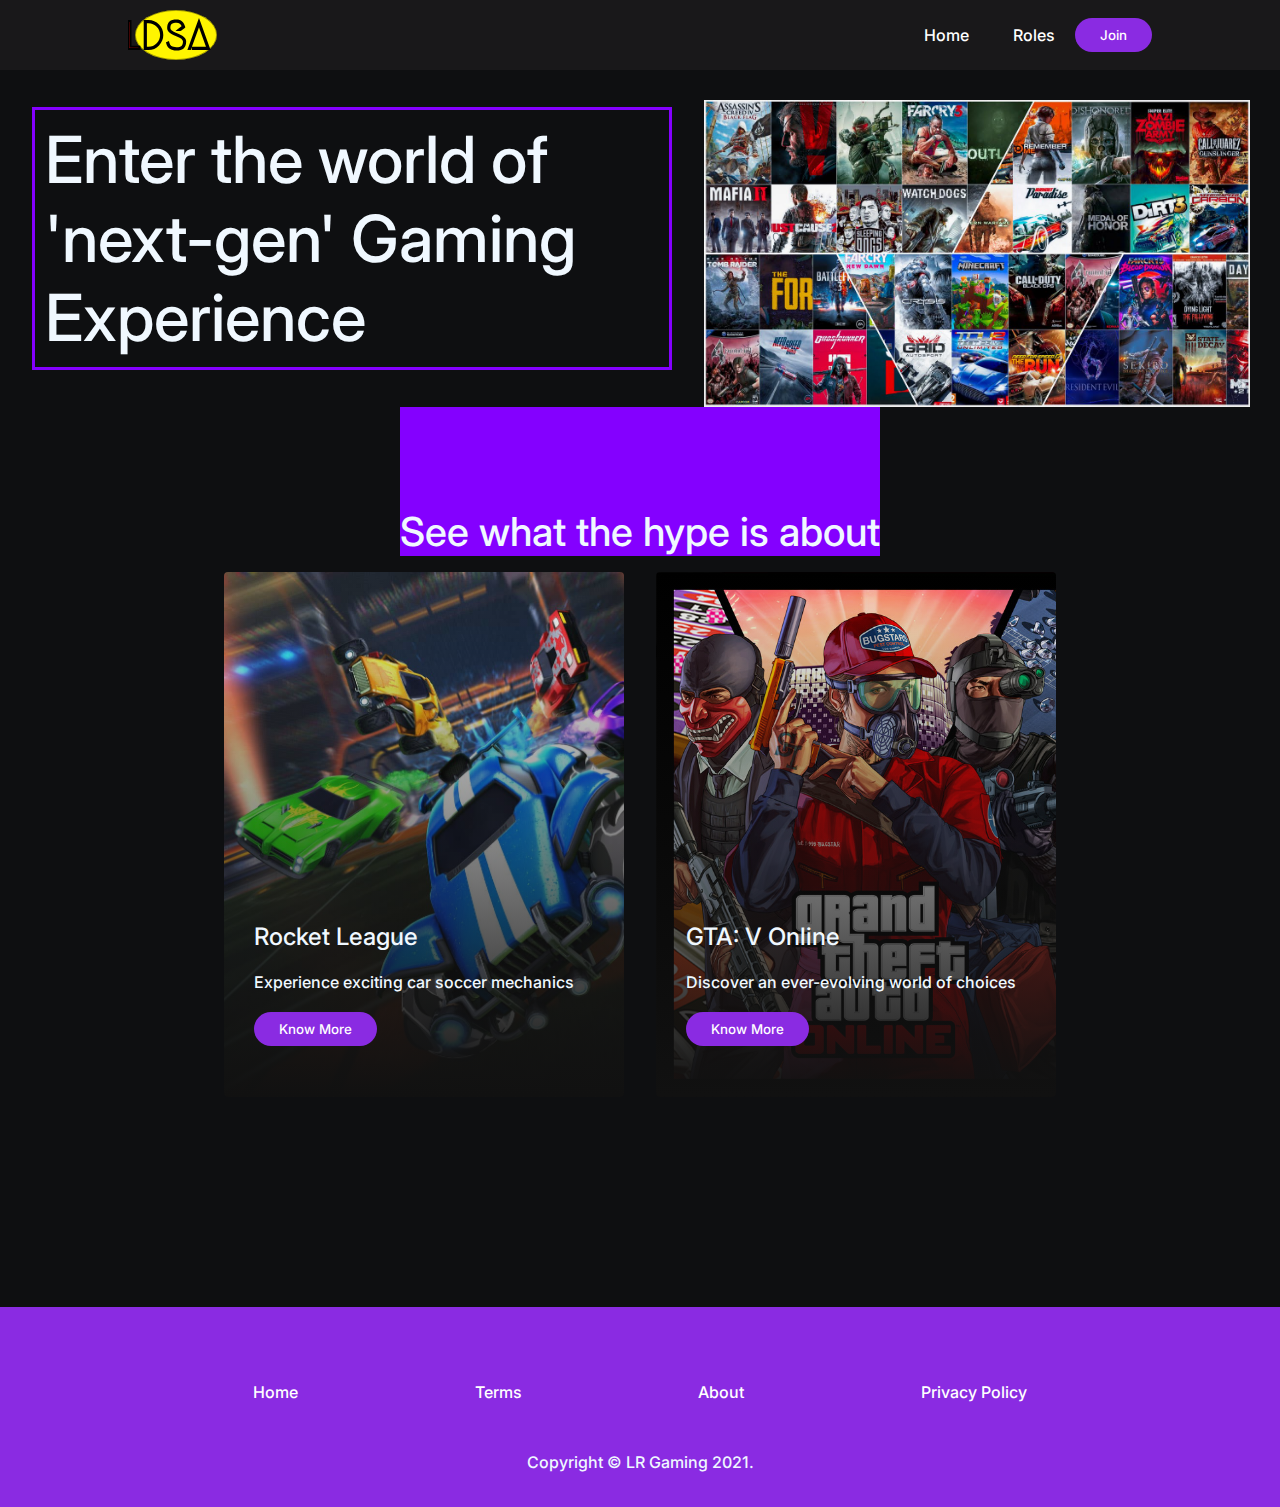
==== index.html @ 8dfd0cb7 "First version without roles" ====
<!DOCTYPE html>
<html lang="en">
  <head>
    <meta charset="UTF-8" />
    <meta http-equiv="X-UA-Compatible" content="IE=edge" />
    <meta name="viewport" content="width=device-width, initial-scale=1.0" />
    <link rel="stylesheet" href="styles.css" />
    <link
      rel="stylesheet"
      href="https://cdnjs.cloudflare.com/ajax/libs/font-awesome/6.0.0-beta3/css/all.min.css"
      integrity="sha512-Fo3rlrZj/k7ujTnHg4CGR2D7kSs0v4LLanw2qksYuRlEzO+tcaEPQogQ0KaoGN26/zrn20ImR1DfuLWnOo7aBA=="
      crossorigin="anonymous"
      referrerpolicy="no-referrer"
    />
    <title>LR Gaming</title>
  </head>
  <body>
    <header>
      <img class="logo" src="images/ldsa.svg" alt="" />
      <!-- <div class="nav__links"> -->
      <nav class="navbar_head">
        <ul class="list_buttons">
          <li><a href="#">Home</a></li>
          <li><a href="#">Roles</a></li>
        </ul>
      </nav>
      <a href="https://discord.gg/VaJp9P6dVP">
        <button>Join</button>
      </a>
    </header>

    <section class="hero">
      <h1 class="hero_heading">
        Enter the world of 'next-gen' Gaming Experience
      </h1>
      <img src="images/herojpg.jpg" alt="" class="hero_image" />
    </section>

    <div class="services">
      <h1>See what the hype is about</h1>
      <div class="services_container">
        <div class="service_card">
          <h2>Rocket League</h2>
          <p>Experience exciting car soccer mechanics</p>
          <button>Know More</button>
        </div>
        <div class="service_card">
          <h2>GTA: V Online</h2>
          <p>Discover an ever-evolving world of choices</p>
          <button>Know More</button>
        </div>
      </div>
    </div>

    <section class="footer">
      <div class="social">
        <a href="https://discord.gg/VaJp9P6dVP"
          ><i class="fab fa-discord"></i
        ></a>
        <a href="https://twitter.com/_kaifsiddique"
          ><i class="fab fa-twitter"></i
        ></a>
        <a href="https://github.com/MoKaif"><i class="fab fa-github"></i></a>
      </div>
      <ul class="list">
        <li><a href="#top">Home</a></li>
        <li><a href="https://discord.com/terms">Terms</a></li>
        <li>
          <a
            href="https://discord.com/safety/360044149331-What-is-Discord#:~:text=Server%3A%20Servers%20are%20the%20spaces,specific%20communities%20and%20friend%20groups.&text=Any%20user%20can%20start%20a,and%20can%20have%20different%20rules."
            >About</a
          >
        </li>
        <li><a href="https://discord.com/privacy">Privacy Policy</a></li>
      </ul>
      <div class="copyright">Copyright &copy; LR Gaming 2021.</div>
    </section>
  </body>
</html>
---- styles.css ----
@import url("https://fonts.googleapis.com/css2?family=Inter&display=swap");
* {
  box-sizing: border-box;
  margin: 0;
  padding: 0;
  /* background-color: rgb(14, 15, 17); */
  font-family: "Inter", sans-serif;
  font-weight: 500;
}

li,
a,
button {
  color: white;
  text-decoration: none;
}

header {
  background-color: rgb(25, 24, 26);
  display: flex;
  justify-content: flex-end;
  align-items: center;
  padding: 10px 10%;
}

.list_buttons {
  list-style: none;
}

.list_buttons li {
  display: inline-block;
  padding: 0 20px;
}

.list_buttons li a {
  transition: 0.3s ease 0s;
}
.list_buttons li a:hover {
  color: blueviolet;
}

button {
  padding: 9px 25px;
  background-color: blueviolet;
  border: none;
  border-radius: 50px;
  cursor: pointer;
  transition: all 0, 3s ease 0s;
}

button:hover {
  background-color: rgb(132, 0, 255);
}

.nav__links {
  display: flex;
  align-items: center;
  justify-content: end;
}

.logo {
  margin-right: auto;
}
body {
  background-color: rgb(14, 15, 17);
}
/* v.imp */
.hero_heading {
  font-size: 65px;
  color: aliceblue;
  margin: auto;
  width: 50%;
  border: 3px solid rgb(132, 0, 255);
  padding: 10px;
}

.hero {
  display: flex;
}

.hero_image {
  width: 45%;
  padding-top: 30px;
  padding-right: 30px;
}

.services {
  display: flex;
  flex-direction: column;
  align-items: center;
  height: 100vh;
}

.services h1 {
  padding-top: 100px;
  /* background-color: rgb(132, 0, 255); */
  background-image: linear-gradient(to right, rgb(132, 0, 255));
  color: aliceblue;
  background-size: 100%;
  font-size: 2.5rem;
}

.services_container {
  display: flex;
  justify-content: center;
  flex-wrap: wrap;
}

.service_card {
  margin: 1rem;
  height: 525px;
  width: 400px;
  border-radius: 4px;
  background-color: blueviolet;
  background-image: linear-gradient(
      to bottom,
      rgba(0, 0, 0, 0) 0%,
      rgba(17, 17, 17, 17) 100%
    ),
    url("images/rl_home_f2p-launch_cross_square_10016.jpg");
  background-size: cover;
  position: relative;
  color: aliceblue;
}

.service_card:nth-child(2) {
  background-image: linear-gradient(
      to bottom,
      rgba(0, 0, 0, 0) 0%,
      rgba(17, 17, 17, 17) 100%
    ),
    url("images/gta.jpg");
}

.services h2 {
  position: absolute;
  top: 350px;
  left: 30px;
}

.services p {
  position: absolute;
  top: 400px;
  left: 30px;
}

.services button {
  position: absolute;
  padding: auto;
  border: none;
  outline: none;
  top: 440px;
  left: 30px;
}

.service_card:hover {
  transform: translate(6px, -6px);
  /* transform: scale(1.075); */
  /* transition: 0.2s ease-in; */
  /* border: 2px blueviolet; */
}
.stream:hover .stream__thumbnail {
  transform: translate(6px, -6px);
}

.service_card:hover:before {
  transform: rotate(-45deg) scale(1);
}

.service_card:hover:after {
  transform: rotate(45deg) scale(1);
}

.footer {
  display: flex;
  flex-direction: column;
  padding-top: 30px;
  background-color: blueviolet;
}

.social {
  display: flex;
  align-items: center;
  justify-content: center;
}

.social a {
  padding: 15px;
}

.list {
  display: flex;
  /* align-items: center; */
  margin-left: 150px;
  margin-right: 150px;
  text-align: center;
  justify-content: space-around;
  padding: 15px;
  text-decoration: none;
  list-style-type: none;
}

.copyright {
  color: aliceblue;
  text-align: center;
  padding: 35px;
}
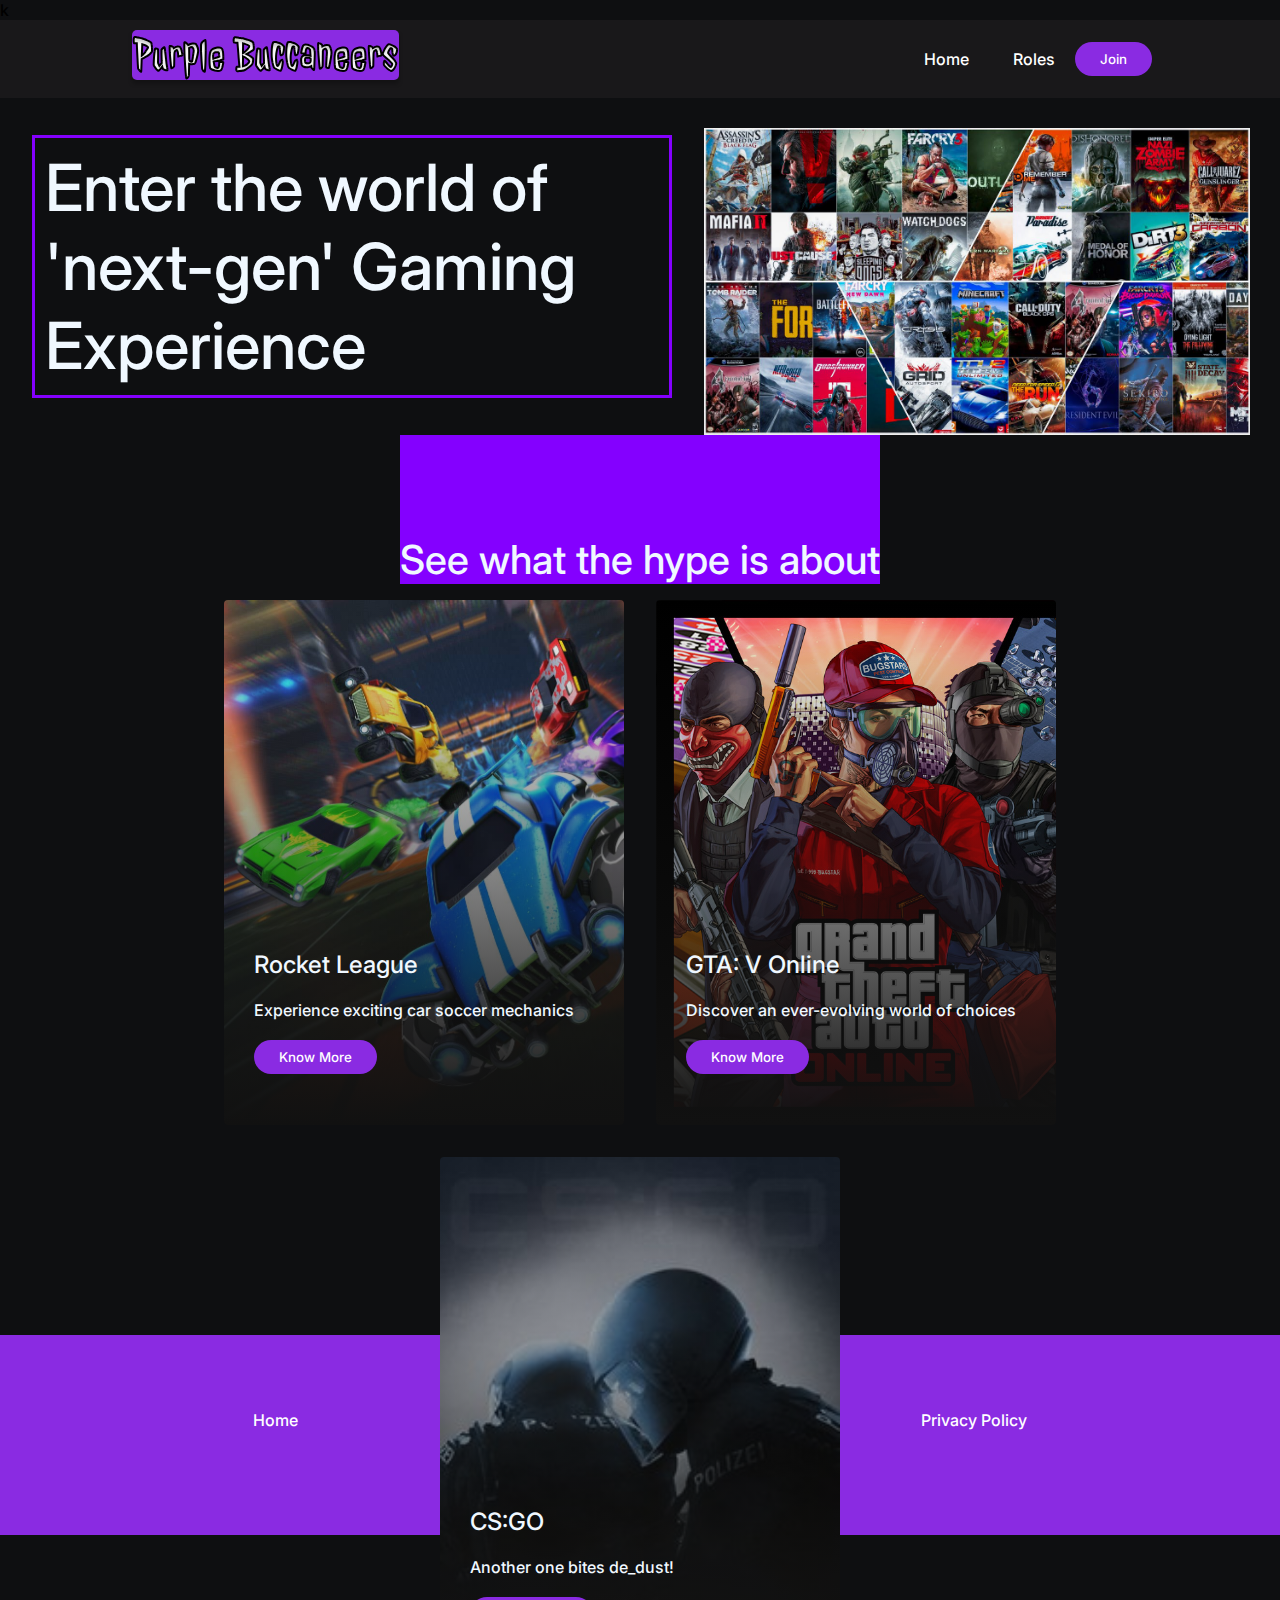
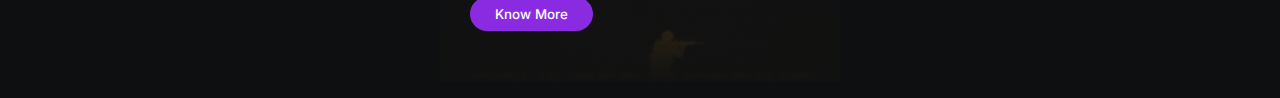
==== commit 4b70d35a: "improvements v.1" ====
--- a/index.html
+++ b/index.html
@@ -12,7 +12,13 @@
       crossorigin="anonymous"
       referrerpolicy="no-referrer"
     />
-    <title>LR Gaming</title>
+    <link
+      rel="shortcut icon"
+      href="/images/favicon/favicon.ico"
+      type="image/x-icon"
+    />
+    k
+    <title>Purple Buccaneers &copy;</title>
   </head>
   <body>
     <header>
@@ -20,8 +26,8 @@
       <!-- <div class="nav__links"> -->
       <nav class="navbar_head">
         <ul class="list_buttons">
-          <li><a href="#">Home</a></li>
-          <li><a href="#">Roles</a></li>
+          <li><a href="/index.html">Home</a></li>
+          <li><a href="/roles.html">Roles</a></li>
         </ul>
       </nav>
       <a href="https://discord.gg/VaJp9P6dVP">
@@ -47,6 +53,11 @@
         <div class="service_card">
           <h2>GTA: V Online</h2>
           <p>Discover an ever-evolving world of choices</p>
+          <button>Know More</button>
+        </div>
+        <div class="service_card">
+          <h2>CS:GO</h2>
+          <p>Another one bites de_dust!</p>
           <button>Know More</button>
         </div>
       </div>
--- a/styles.css
+++ b/styles.css
@@ -132,6 +132,15 @@
     url("images/gta.jpg");
 }
 
+.service_card:nth-child(3) {
+  background-image: linear-gradient(
+      to bottom,
+      rgba(0, 0, 0, 0) 0%,
+      rgba(17, 17, 17, 17) 100%
+    ),
+    url("images/CSGOcoverMarch2020.jpg");
+}
+
 .services h2 {
   position: absolute;
   top: 350px;
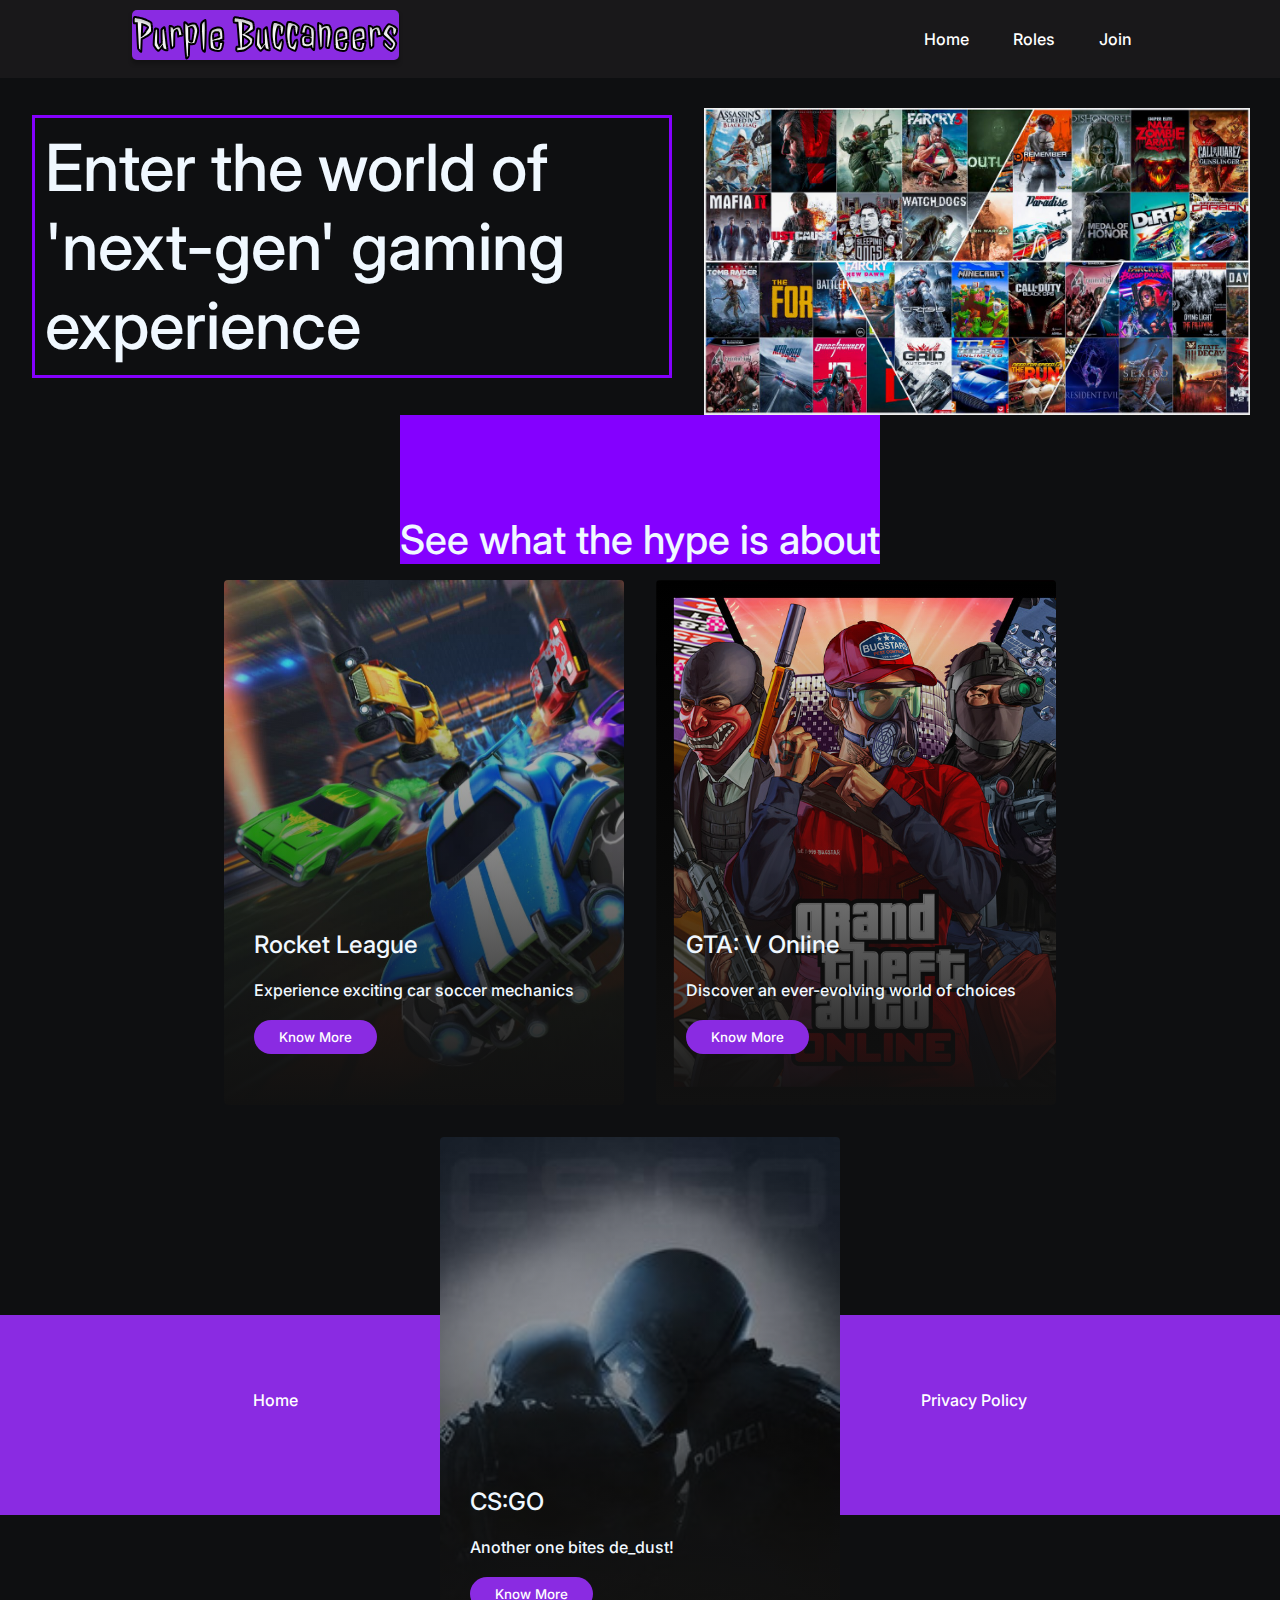
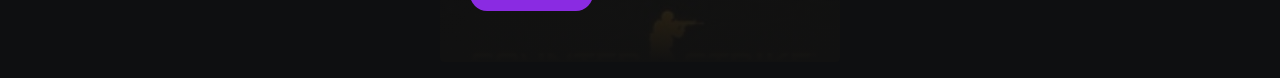
==== commit 890df951: "link on navbar changed" ====
--- a/index.html
+++ b/index.html
@@ -17,27 +17,27 @@
       href="/images/favicon/favicon.ico"
       type="image/x-icon"
     />
-    k
     <title>Purple Buccaneers &copy;</title>
   </head>
   <body>
-    <header>
-      <img class="logo" src="images/ldsa.svg" alt="" />
-      <!-- <div class="nav__links"> -->
-      <nav class="navbar_head">
-        <ul class="list_buttons">
-          <li><a href="/index.html">Home</a></li>
-          <li><a href="/roles.html">Roles</a></li>
-        </ul>
-      </nav>
-      <a href="https://discord.gg/VaJp9P6dVP">
-        <button>Join</button>
-      </a>
-    </header>
+    <div class="navbar">
+      <header class="container flex">
+        <img class="logo" src="images/ldsa.svg" alt="" />
+        <nav class="navbar_head">
+          <ul class="list_buttons">
+            <li><a href="index.html">Home</a></li>
+            <li><a href="roles.html">Roles</a></li>
+            <li>
+              <a class="join" href="https://discord.gg/VaJp9P6dVP">Join</a>
+            </li>
+          </ul>
+        </nav>
+      </header>
+    </div>
 
     <section class="hero">
       <h1 class="hero_heading">
-        Enter the world of 'next-gen' Gaming Experience
+        Enter the world of 'next-gen' gaming experience
       </h1>
       <img src="images/herojpg.jpg" alt="" class="hero_image" />
     </section>
@@ -63,7 +63,7 @@
       </div>
     </div>
 
-    <section class="footer">
+    <footer data-position="fixed" class="footer">
       <div class="social">
         <a href="https://discord.gg/VaJp9P6dVP"
           ><i class="fab fa-discord"></i
@@ -71,7 +71,13 @@
         <a href="https://twitter.com/_kaifsiddique"
           ><i class="fab fa-twitter"></i
         ></a>
-        <a href="https://github.com/MoKaif"><i class="fab fa-github"></i></a>
+        <a href="https://github.com/MoKaif/discord-server-landing-page"
+          ><i class="fab fa-github"></i
+        ></a>
+        <a
+          href="https://www.youtube.com/channel/UCkEl3q5An3y3e86j65BA4Jg/featured"
+          ><i class="fab fa-youtube"></i
+        ></a>
       </div>
       <ul class="list">
         <li><a href="#top">Home</a></li>
@@ -84,7 +90,7 @@
         </li>
         <li><a href="https://discord.com/privacy">Privacy Policy</a></li>
       </ul>
-      <div class="copyright">Copyright &copy; LR Gaming 2021.</div>
-    </section>
+      <div class="copyright">Copyright &copy; Purple Buccaneers 2021.</div>
+    </footer>
   </body>
 </html>
